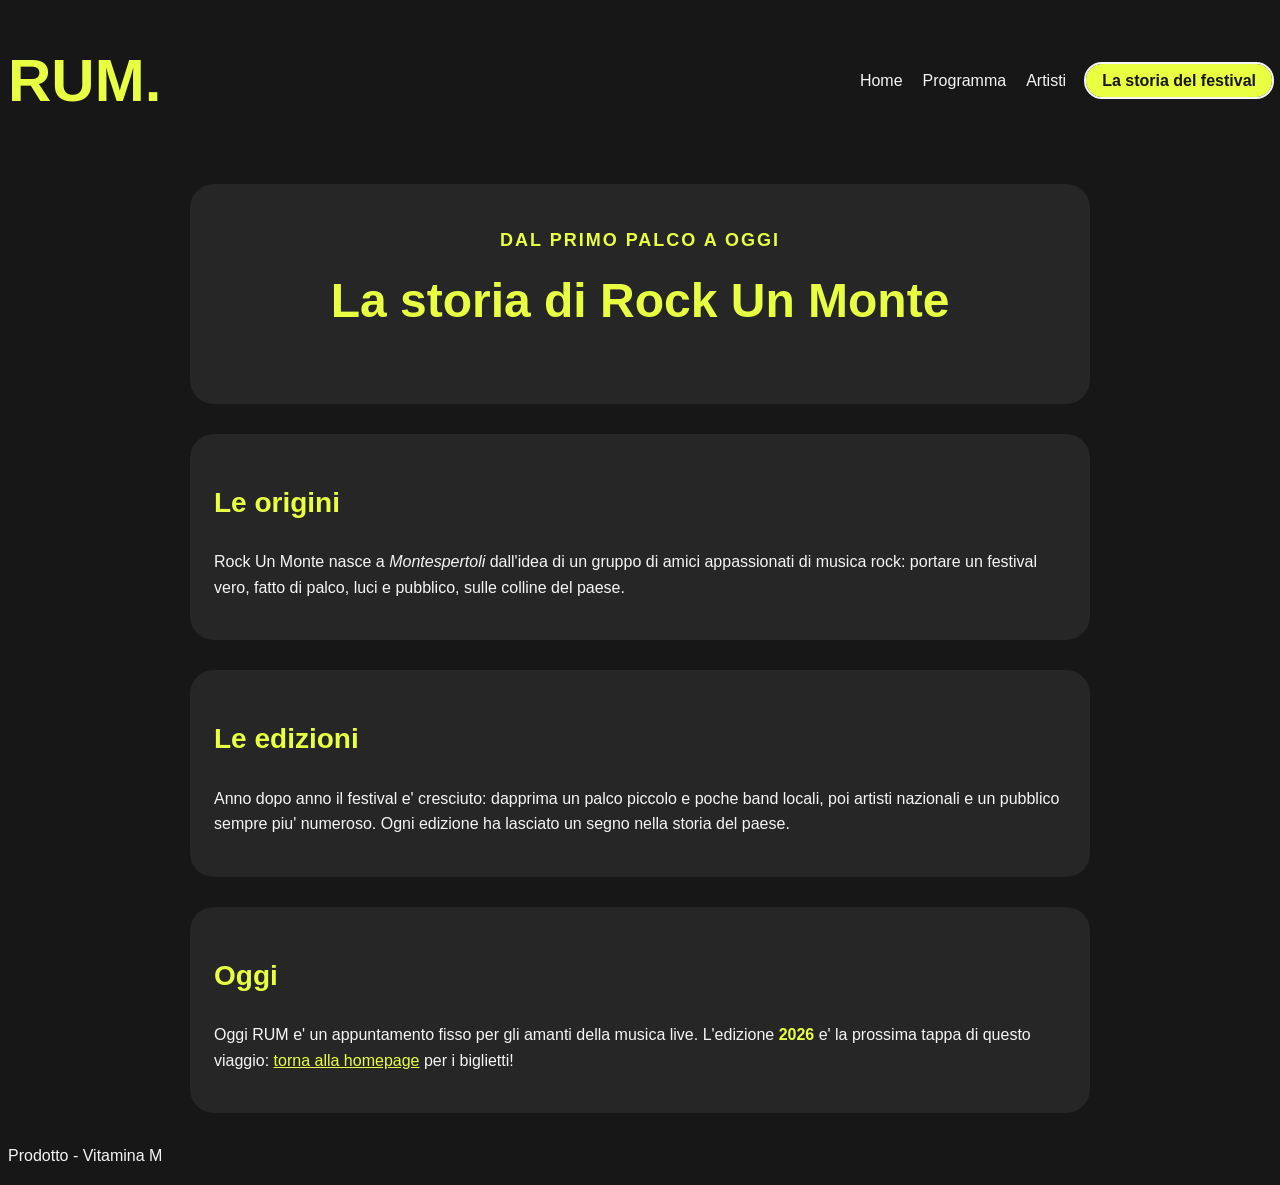
==== history/index.html @ 53790404 "First Commit, basic site functionalities" ====
<!DOCTYPE html>
<html lang="it">
  <head>
    <meta charset="UTF-8">
    <meta name="viewport" content="width=device-width, initial-scale=1.0">
    <title>La storia | RUM | Rock Un Monte</title>
    <link rel="stylesheet" href="style.css">
  </head>

<body>
    <header>
      <h1>RUM.</h1>

      <nav>
        <ul>
          <li><a class="nav-link" href="../homepage/index.html">Home</a></li>
          <li><a class="nav-link" href="../homepage/index.html#programma">Programma</a></li>
          <li><a class="nav-link" href="../homepage/index.html#artisti">Artisti</a></li>
          <li><a class="nav-cta active" href="index.html">La storia del festival</a></li>
        </ul>
      </nav>
    </header>

    <main>
      <section class="hero">
        <p class="hero-edizione">Dal primo palco a oggi</p>
        <h2 class="hero-titolo">La storia di Rock Un Monte</h2>
      </section>

      <section>
        <h2>Le origini</h2>
        <p>
          Rock Un Monte nasce a <em>Montespertoli</em> dall'idea di un gruppo
          di amici appassionati di musica rock: portare un festival vero,
          fatto di palco, luci e pubblico, sulle colline del paese.
        </p>
      </section>

      <section>
        <h2>Le edizioni</h2>
        <p>
          Anno dopo anno il festival e' cresciuto: dapprima un palco piccolo e
          poche band locali, poi artisti nazionali e un pubblico sempre piu'
          numeroso. Ogni edizione ha lasciato un segno nella storia del paese.
        </p>
      </section>

      <section>
        <h2>Oggi</h2>
        <p>
          Oggi RUM e' un appuntamento fisso per gli amanti della musica live.
          L'edizione <span id="anno-corrente"></span> e' la prossima tappa di
          questo viaggio:
          <a href="../homepage/index.html">torna alla homepage</a> per i biglietti!
        </p>
      </section>
    </main>

    <footer>
      <p>Prodotto - Vitamina M</p>
    </footer>

    <script src="history.js"></script>
  </body>
</html>
---- history/style.css ----
/* ========================================
   History - La storia del festival
   ======================================== */

:root {
  --color-background: #171717;
  --color-surface: #262626;
  --color-text: #f5f5f5;
  --color-accent: #e8ff42;
  --radius: 16px;
  --radius-lg: 24px;
}

/* ========================================
   Elementi base e tipografia
   ======================================== */

body {
  color: var(--color-text);
  background-color: var(--color-background);
  font-family: Arial, sans-serif;
  line-height: 1.6;
}

h1 {
  color: var(--color-accent);
  font-size: 60px;
  line-height: 1.1;
}

h2 {
  color: var(--color-accent);
  font-size: 28px;
}

p {
  font-size: 16px;
}

img {
  max-width: 100%;
  height: auto;
}

a {
  color: var(--color-accent);
}

/* ========================================
   Intestazione e navigazione
   ======================================== */

header {
  display: flex;
  align-items: center;
  justify-content: space-between;
}

nav ul {
  display: flex;
  align-items: center;
  gap: 20px;
  list-style: none;
}

.nav-link {
  color: var(--color-text);
  text-decoration: none;
  font-size: 16px;
}

.nav-link:hover {
  color: var(--color-accent);
}

.nav-link.active {
  color: var(--color-accent);
  font-weight: bold;
}

/* Bottone nella navbar per la pagina "Storia" */
.nav-cta {
  padding: 8px 16px;
  border-radius: var(--radius);
  background-color: var(--color-accent);
  color: var(--color-background);
  text-decoration: none;
  font-weight: bold;
  transition: transform 0.15s ease;
}

.nav-cta:hover {
  transform: scale(1.05);
  color: var(--color-background);
}

.nav-cta.active {
  outline: 2px solid var(--color-text);
}

/* ========================================
   Contenuto principale
   ======================================== */

section {
  box-sizing: border-box;
  width: calc(100% - 30px);
  max-width: 900px;
  margin: 30px auto;
  padding: 24px;
  border-radius: var(--radius-lg);
  background-color: var(--color-surface);
}

/* ========================================
   Hero
   ======================================== */

.hero {
  text-align: center;
}

.hero-edizione {
  color: var(--color-accent);
  font-size: 18px;
  font-weight: bold;
  text-transform: uppercase;
  letter-spacing: 2px;
  margin-bottom: 0;
}

.hero-titolo {
  font-size: 48px;
  margin-top: 8px;
}

#anno-corrente {
  color: var(--color-accent);
  font-weight: bold;
}

/* ========================================
   Layout per schermi piccoli
   ======================================== */

@media (max-width: 600px) {
  header {
    flex-direction: column;
  }

  nav ul {
    flex-direction: column;
  }
}
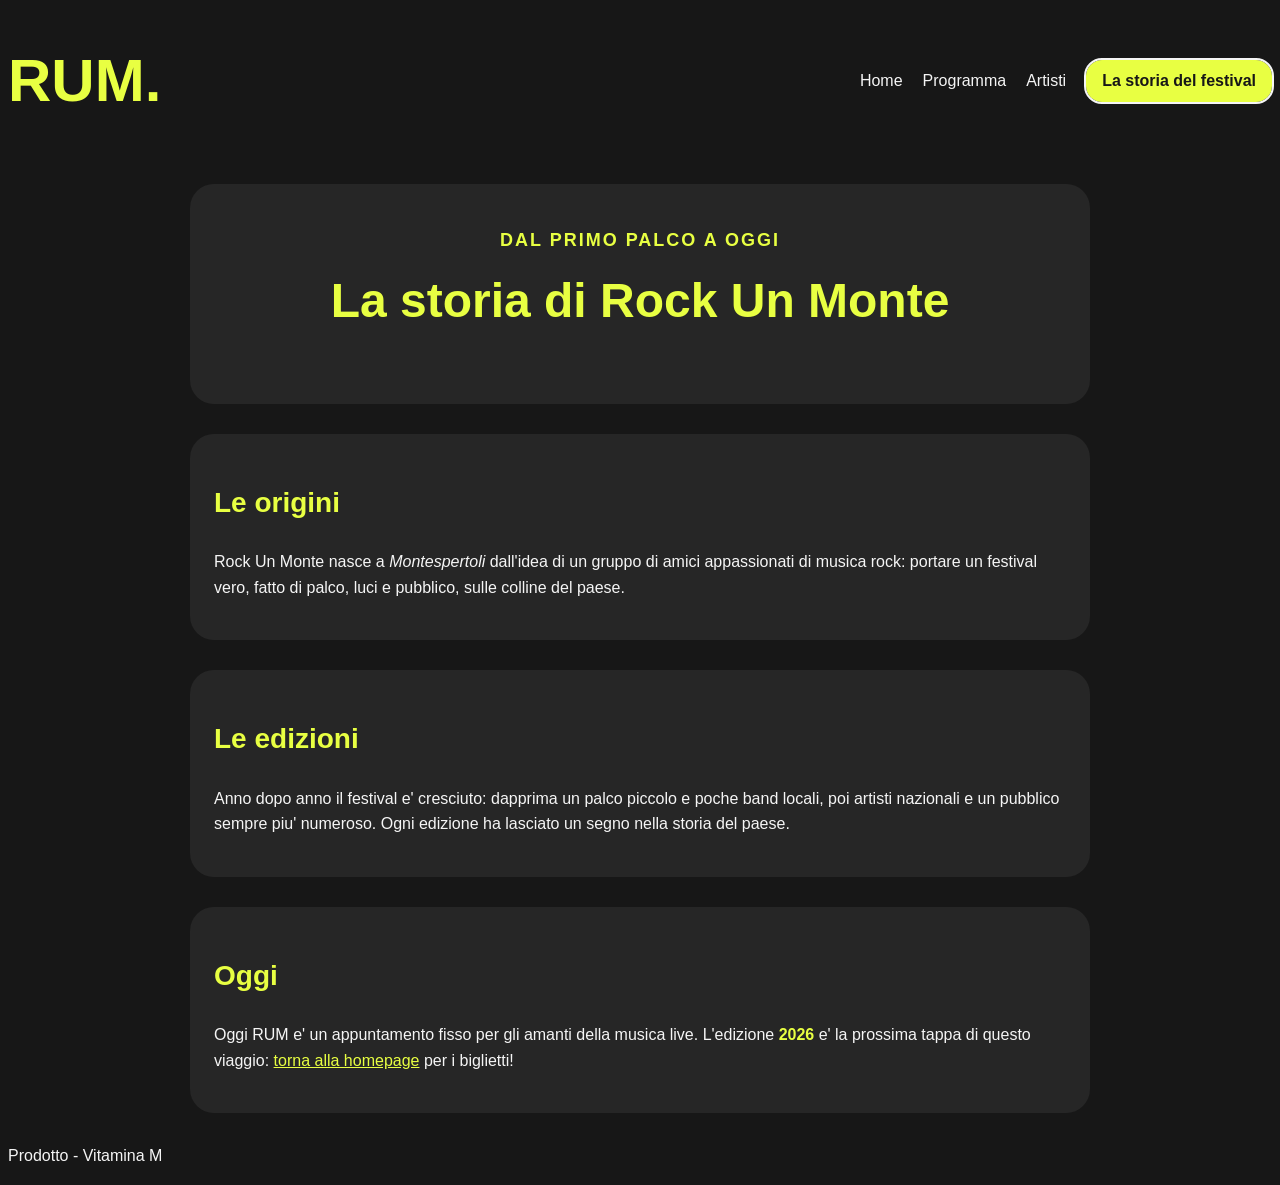
==== commit 28641ae3: "Refactor of the site to reduce code redundency" ====
--- a/history/index.html
+++ b/history/index.html
@@ -4,22 +4,13 @@
     <meta charset="UTF-8">
     <meta name="viewport" content="width=device-width, initial-scale=1.0">
     <title>La storia | RUM | Rock Un Monte</title>
+    <link rel="stylesheet" href="../shared/css/base.css">
     <link rel="stylesheet" href="style.css">
   </head>
 
 <body>
-    <header>
-      <h1>RUM.</h1>
-
-      <nav>
-        <ul>
-          <li><a class="nav-link" href="../homepage/index.html">Home</a></li>
-          <li><a class="nav-link" href="../homepage/index.html#programma">Programma</a></li>
-          <li><a class="nav-link" href="../homepage/index.html#artisti">Artisti</a></li>
-          <li><a class="nav-cta active" href="index.html">La storia del festival</a></li>
-        </ul>
-      </nav>
-    </header>
+    <!-- Header e navbar vengono montati da ../shared/js/site.js -->
+    <header id="site-header" data-page="history" data-logo="RUM."></header>
 
     <main>
       <section class="hero">
@@ -56,10 +47,10 @@
       </section>
     </main>
 
-    <footer>
-      <p>Prodotto - Vitamina M</p>
-    </footer>
+    <!-- Footer montato da ../shared/js/site.js -->
+    <footer id="site-footer"></footer>
 
+    <script src="../shared/js/site.js"></script>
     <script src="history.js"></script>
   </body>
 </html>
--- a/shared/css/base.css
+++ b/shared/css/base.css
@@ -0,0 +1,152 @@
+/* ========================================
+   RUM - stili comuni a tutte le pagine
+   (ogni pagina carica anche il proprio style.css specifico)
+   ======================================== */
+
+:root {
+  --color-background: #171717;
+  --color-surface: #262626;
+  --color-text: #f5f5f5;
+  --color-accent: #e8ff42;
+  --radius: 16px;
+  --radius-lg: 24px;
+}
+
+/* ========================================
+   Elementi base e tipografia
+   ======================================== */
+
+body {
+  color: var(--color-text);
+  background-color: var(--color-background);
+  font-family: Arial, sans-serif;
+  line-height: 1.6;
+}
+
+h1 {
+  color: var(--color-accent);
+  font-size: 60px;
+  line-height: 1.1;
+}
+
+h2 {
+  color: var(--color-accent);
+  font-size: 28px;
+}
+
+p {
+  font-size: 16px;
+}
+
+img {
+  max-width: 100%;
+  height: auto;
+}
+
+a {
+  color: var(--color-accent);
+}
+
+/* ========================================
+   Intestazione e navigazione
+   (il markup di header/nav viene montato da shared/js/site.js)
+   ======================================== */
+
+header {
+  display: flex;
+  align-items: center;
+  justify-content: space-between;
+}
+
+nav ul {
+  display: flex;
+  align-items: center;
+  gap: 20px;
+  list-style: none;
+}
+
+.nav-link {
+  color: var(--color-text);
+  text-decoration: none;
+  font-size: 16px;
+}
+
+.nav-link:hover {
+  color: var(--color-accent);
+}
+
+.nav-link.active {
+  color: var(--color-accent);
+  font-weight: bold;
+}
+
+/* Bottone nella navbar per la pagina "Storia" */
+.nav-cta {
+  display: inline-block; /* senza questo, transform: scale() non funziona sugli <a> inline */
+  padding: 8px 16px;
+  border-radius: var(--radius);
+  background-color: var(--color-accent);
+  color: var(--color-background);
+  text-decoration: none;
+  font-weight: bold;
+  transition: transform 0.15s ease;
+}
+
+.nav-cta:hover {
+  transform: scale(1.05);
+  color: var(--color-background);
+}
+
+.nav-cta.active {
+  outline: 2px solid var(--color-text);
+}
+
+/* ========================================
+   Contenuto principale
+   ======================================== */
+
+section {
+  box-sizing: border-box;
+  width: calc(100% - 30px);
+  max-width: 900px;
+  margin: 30px auto;
+  padding: 24px;
+  border-radius: var(--radius-lg);
+  background-color: var(--color-surface);
+}
+
+/* ========================================
+   Hero
+   ======================================== */
+
+.hero {
+  text-align: center;
+}
+
+.hero-edizione {
+  color: var(--color-accent);
+  font-size: 18px;
+  font-weight: bold;
+  text-transform: uppercase;
+  letter-spacing: 2px;
+  margin-bottom: 0;
+}
+
+.hero-titolo {
+  font-size: 48px;
+  margin-top: 8px;
+}
+
+/* ========================================
+   Layout per schermi piccoli
+   ======================================== */
+
+@media (max-width: 600px) {
+  header {
+    flex-direction: column;
+  }
+
+  nav ul {
+    flex-direction: column;
+  }
+}
--- a/history/style.css
+++ b/history/style.css
@@ -1,154 +1,9 @@
 /* ========================================
-   History - La storia del festival
+   History - stili specifici
+   (base.css in shared/css/ contiene gli stili comuni a tutto il sito)
    ======================================== */
-
-:root {
-  --color-background: #171717;
-  --color-surface: #262626;
-  --color-text: #f5f5f5;
-  --color-accent: #e8ff42;
-  --radius: 16px;
-  --radius-lg: 24px;
-}
-
-/* ========================================
-   Elementi base e tipografia
-   ======================================== */
-
-body {
-  color: var(--color-text);
-  background-color: var(--color-background);
-  font-family: Arial, sans-serif;
-  line-height: 1.6;
-}
-
-h1 {
-  color: var(--color-accent);
-  font-size: 60px;
-  line-height: 1.1;
-}
-
-h2 {
-  color: var(--color-accent);
-  font-size: 28px;
-}
-
-p {
-  font-size: 16px;
-}
-
-img {
-  max-width: 100%;
-  height: auto;
-}
-
-a {
-  color: var(--color-accent);
-}
-
-/* ========================================
-   Intestazione e navigazione
-   ======================================== */
-
-header {
-  display: flex;
-  align-items: center;
-  justify-content: space-between;
-}
-
-nav ul {
-  display: flex;
-  align-items: center;
-  gap: 20px;
-  list-style: none;
-}
-
-.nav-link {
-  color: var(--color-text);
-  text-decoration: none;
-  font-size: 16px;
-}
-
-.nav-link:hover {
-  color: var(--color-accent);
-}
-
-.nav-link.active {
-  color: var(--color-accent);
-  font-weight: bold;
-}
-
-/* Bottone nella navbar per la pagina "Storia" */
-.nav-cta {
-  padding: 8px 16px;
-  border-radius: var(--radius);
-  background-color: var(--color-accent);
-  color: var(--color-background);
-  text-decoration: none;
-  font-weight: bold;
-  transition: transform 0.15s ease;
-}
-
-.nav-cta:hover {
-  transform: scale(1.05);
-  color: var(--color-background);
-}
-
-.nav-cta.active {
-  outline: 2px solid var(--color-text);
-}
-
-/* ========================================
-   Contenuto principale
-   ======================================== */
-
-section {
-  box-sizing: border-box;
-  width: calc(100% - 30px);
-  max-width: 900px;
-  margin: 30px auto;
-  padding: 24px;
-  border-radius: var(--radius-lg);
-  background-color: var(--color-surface);
-}
-
-/* ========================================
-   Hero
-   ======================================== */
-
-.hero {
-  text-align: center;
-}
-
-.hero-edizione {
-  color: var(--color-accent);
-  font-size: 18px;
-  font-weight: bold;
-  text-transform: uppercase;
-  letter-spacing: 2px;
-  margin-bottom: 0;
-}
-
-.hero-titolo {
-  font-size: 48px;
-  margin-top: 8px;
-}
 
 #anno-corrente {
   color: var(--color-accent);
   font-weight: bold;
 }
-
-/* ========================================
-   Layout per schermi piccoli
-   ======================================== */
-
-@media (max-width: 600px) {
-  header {
-    flex-direction: column;
-  }
-
-  nav ul {
-    flex-direction: column;
-  }
-}
